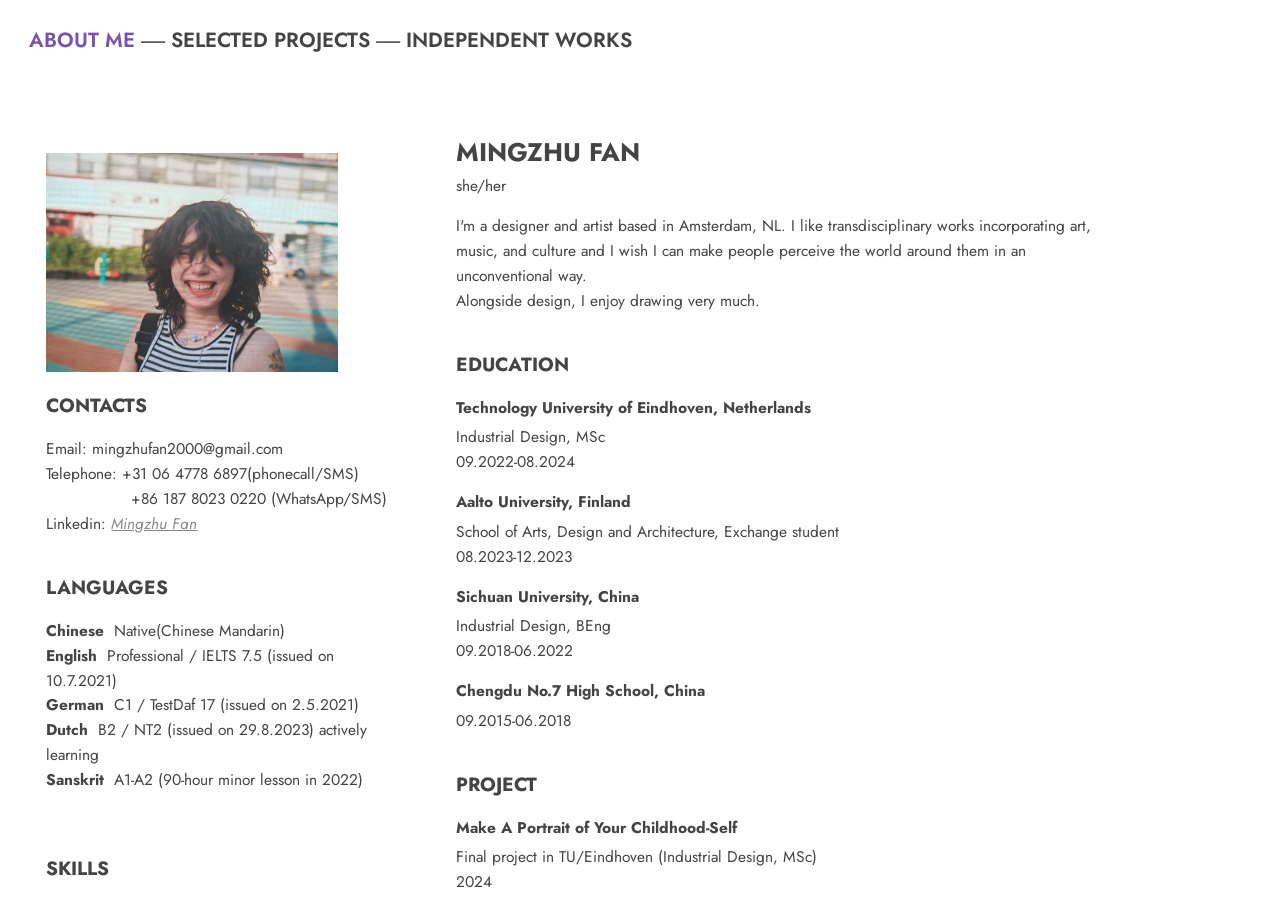
==== about me/index.html @ 269e7f19 "first commit" ====
<!DOCTYPE html>
<html lang="en">

<head>
  <meta charset="utf-8">
  <meta content="width=device-width, initial-scale=1.0" name="viewport">
  <title>About Me — Mingzhu Fan</title>

  <link href="https://fonts.googleapis.com/css?family=Poppins:300,300i,400,400i,500,500i,600,600i,700,700i|Playfair+Display:400,400i,700,700i,900,900i" rel="stylesheet">
  <link href="https://fonts.googleapis.com/css2?family=Jost:wght@400;500;700&display=swap" rel="stylesheet">

  <!-- 因为文件在子文件夹里，路径都要多写一层 ../ -->
  <link href="../css/realdealstyl.css" rel="stylesheet">
  <link href="../css/2-1.css" rel="stylesheet">
</head>

<body>

  <div class="category0">
    <div class="category1">
      <a href="./" class="link selected"
        style="font-style: normal; color: #7953B3; text-decoration: none;">ABOUT ME</a>
      <p class="separator"> ------ </p>
      <a href="../" class="linkback"
        style="font-style: normal; color: #444444; text-decoration: none;">SELECTED PROJECTS</a>
      <p class="separator"> ------ </p>
      <a href="../independent works/" class="linkback"
        style="font-style: normal; color: #444444; text-decoration: none;">INDEPENDENT WORKS</a>
    </div>
  </div>

  <div class="contentsec">
    <div class="category3" style="margin-left: 0rem">

      <div class="profilecol">
        <img src="../images/profile.jpg" alt="picture of the author" class="profile">

        <div class="category4">
          <p class="large2"><b>CONTACTS</b></p>
          <p>
            Email: mingzhufan2000@gmail.com</br>
            Telephone: +31 06 4778 6897(phonecall/SMS)</br>
            &nbsp;&nbsp;&nbsp;&nbsp;&nbsp;&nbsp;&nbsp;&nbsp;&nbsp;&nbsp;&nbsp;&nbsp;&nbsp;&nbsp;&nbsp;&nbsp;
            +86 187 8023 0220 (WhatsApp/SMS)</br>
            Linkedin: <a href="https://www.linkedin.com/in/mingzhu-fan-0a040a295/">Mingzhu Fan</a></br>
          </p>
        </div>

        <div class="category4">
          <p class="large2"><b>LANGUAGES</b></p>
          <p>
            <b>Chinese</b> &nbsp;Native(Chinese Mandarin)</br>
            <b>English</b> &nbsp;Professional / IELTS 7.5 (issued on 10.7.2021)</br>
            <b>German</b> &nbsp;C1 / TestDaf 17 (issued on 2.5.2021)</br>
            <b>Dutch</b> &nbsp;B2 / NT2 (issued on 29.8.2023) actively learning </br>
            <b>Sanskrit</b> &nbsp;A1-A2 (90-hour minor lesson in 2022)</br></br>
          </p>
        </div>

        <div class="category4">
          <p class="large2"><b>SKILLS</b></p>
          <p>
            <b>Physical Computing</b></br>
            sensors, Arduino;</br>
            <b>Programming Environments</b></br>
            Processing</br>
            <b>Computing Languages</b> </br>
            JavaScript, Python</br>
            <b>Web things</b> </br>
            node, APIs, html5, css</br>
            <b>3D Modeling, Rendering, 2D/3D Animation</b></br>
            Blender, Rhino, Keyshot, Eevee, Procreate</br>
            <b>Image and Video Editing</b></br>
            Adobe Photoshop, AfterEffects</br></br>
          </p>
        </div>
      </div>

      <div class="intro">
        <div class="category4">
          <p class="large1" style="padding-bottom: 0; margin-bottom: 0;"><b>MINGZHU FAN</b></p>
          <p style="padding-top: 0; margin-top: 0;">she/her</p>
          I'm a designer and artist based in Amsterdam, NL. I like transdisciplinary works
          incorporating art, music, and culture and I wish I can make people perceive the world around them
          in an unconventional way. </br>
          Alongside design, I enjoy drawing very much.
        </div>

        <div class="category4">
          <p class="large2"><b>EDUCATION</b></p>

          <div class="resume-entry"  style="margin-bottom: 0; padding-bottom: 0;">
            <p style="margin-bottom: 0.25rem;"><b>Technology University of Eindhoven, Netherlands</b></p>
            <p style="margin: 0;">Industrial Design, MSc<br>09.2022-08.2024</p>
          </div>

          <div class="resume-entry"  style="margin-bottom: 0; padding-bottom: 0;">
            <p style="margin-bottom: 0.25rem;"><b>Aalto University, Finland</b></p>
            <p style="margin: 0;">School of Arts, Design and Architecture, Exchange student<br>08.2023-12.2023</p>
          </div>

          <div class="resume-entry"  style="margin-bottom: 0; padding-bottom: 0;">
            <p style="margin-bottom: 0.25rem;"><b>Sichuan University, China</b></p>
            <p style="margin: 0;">Industrial Design, BEng<br>09.2018-06.2022</p>
          </div>

          <div class="resume-entry">
            <p style="margin-bottom: 0.25rem;"><b>Chengdu No.7 High School, China</b></p>
            <p style="margin: 0;">09.2015-06.2018</p>
          </div>
        </div>

        <div class="category4">
          <p class="large2"><b>PROJECT</b></p>

          <div class="resume-entry"  style="margin-bottom: 0; padding-bottom: 0;">
            <p style="margin-bottom: 0.25rem;"><b>Make A Portrait of Your Childhood-Self</b></p>
            <p style="margin: 0;">Final project in TU/Eindhoven (Industrial Design, MSc)<br>2024</p>
          </div>

          <div class="resume-entry"  style="margin-bottom: 0; padding-bottom: 0;">
            <p style="margin-bottom: 0.25rem;"><b>The Bedroom</b></p>
            <p style="margin: 0;">Exhibited in UROBOROS Festival, Prague<br>2023</p>
          </div>

          <div class="resume-entry">
            <p style="margin-bottom: 0.25rem;"><b>QUETTA</b></p>
            <p style="margin: 0;">Exhibited in Green Office, TU/Eindhoven<br>2022</p>
          </div>
        </div>

        <div class="category4">
          <p class="large2"><b>WORKING EXPERIENCE</b></p>

          <div class="resume-entry"  style="margin-bottom: 0; padding-bottom: 0;">
            <p style="margin-bottom: 0.25rem;"><b>Content Designer</b></p>
            <p style="margin: 0;">Resn·Internship<br>
              Creating contents for social media platforms, campaigns, award submissions and internal documantation; content planning<br>
              04.2025- <br>On-site</p>
          </div>

          <div class="resume-entry"  style="margin-bottom: 0; padding-bottom: 0;">
            <p style="margin-bottom: 0.25rem;"><b>Tutor</b></p>
            <p style="margin: 0;">ROSSO FASHION & ART EDUCATION · Freelance<br>
              Tutoring high school/ bachelor design students through their deign process<br>
              08.2024- <br>Online</p>
          </div>

          <div class="resume-entry"  style="margin-bottom: 0; padding-bottom: 0;">
            <p style="margin-bottom: 0.25rem;"><b>Website developer</b></p>
            <p style="margin: 0;">Chengdu Chouwey Technology Co., Ltd · Full time<br>
              Develop the E-commerce website for a food export service company<br>
              07.2024-09.2024 full time, 09.2024-10.2024 part time<br>Chengdu, China</p>
          </div>

          <div class="resume-entry"  style="margin-bottom: 0; padding-bottom: 0;">
            <p style="margin-bottom: 0.25rem;"><b>Restaurant Crew Member</b></p>
            <p style="margin: 0;">Hawaiian Poké Bowl (Eindhoven) · Part time<br>
              Kitchen, Bowl making, Counter, and provided excellent customer service in a fast-paced environment<br>
              12.2024-02.2025 <br>Eindhoven, Netherlands</p>
          </div>

          <div class="resume-entry" style="margin-bottom: 0; padding-bottom: 0;">
            <p style="margin-bottom: 0.25rem;"><b>Waitress</b></p>
            <p style="margin: 0;">Hot&Hot (Eindhoven) · Part time<br>
              Working language: Dutch; Provided excellent customer service in a fast-paced environment<br>
              02.2024-08.2024 <br>Eindhoven, Netherlands</p>
          </div>

          <div class="resume-entry"  style="margin-bottom: 0; padding-bottom: 0;">
            <p style="margin-bottom: 0.25rem;"><b>German teacher assistant & IELTS teacher</b></p>
            <p style="margin: 0;">Freelance<br>
              Teaching A1-B1 level German to those with a need for German knowledge or enthusiasts. Providing exam preparation guidance for IELTS learners.<br>
              03.2023- <br>Online</p>
          </div>

          <div class="resume-entry">
            <p style="margin-bottom: 0.25rem;"><b>Live Music Bassist</b></p>
            <p style="margin: 0;">ErMa Bar (Greenland 468) · Part time<br>
              Performed live music for customers, collaborating with other musicians and enhancing the atmosphere of the venue.<br>
              10.2021-05.2022 <br>Chengdu, China</p>
          </div>
        </div>
      </div>

    </div>
  </div>

  <script src="../js/realdeal.js"></script>
</body>

</html>
---- css/realdealstyl.css ----
html {
  /* font-family: 'Segoe UI', Tahoma, Geneva, Verdana, sans-serif; */
  font-size: clamp(14px, 0.8vw + 8px, 19px);
  font-family: 'Jost', sans-serif;
  /* font-weight: 200; */
}

html, body {
  height: 100%;
  margin: 0;
}

body {
  display: flex;
  flex-direction: column;
}

/* Ã©Â¡Â¶Ã©Æ’Â¨Ã¥Â¯Â¼Ã¨Ë†Âª + hover Ã¨Â¯Â´Ã¦ËœÅ½Ã¦â€“â€¡Ã¥Â­â€”Ã¯Â¼Å¡Ã¥Â¸Â¸Ã©Â©Â»Ã¤Â¸ÂÃ¦Â»Å¡Ã¥Å Â¨ */
.site-header {
  position: relative;
  flex-shrink: 0;
  background-color: #fff;
  z-index: 10;
}

/* Ã¥ÂÂªÃ¦Å“â€°Ã¨Â¿â„¢Ã¤Â¸ÂªÃ¥Å’ÂºÃ¥Å¸Å¸Ã¯Â¼Ë†Ã§Â¼Â©Ã§â€¢Â¥Ã¥â€ºÂ¾Ã¥Â¢â„¢Ã¯Â¼â€°Ã¨â€¡ÂªÃ¥Â·Â±Ã¦Â»Å¡Ã¥Å Â¨ */
.contentsec-scroll {
  flex: 1 1 auto;
  overflow-y: auto;
}

p{
  color: #444444;
}

.large1{
  font-size: 1.75rem;
  color: #444444;
}

.large2{
  font-size: 1.25rem;
  margin-bottom: 0.25rem;
  color: #444444;
}

/* About Me é¡µé¢ä¸“ç”¨çš„å­—å·ç¼©å°ï¼ˆ.large1/.large2 åˆ«çš„é¡µé¢ä¹Ÿåœ¨ç”¨ï¼Œä¸èƒ½ç›´æŽ¥æ”¹ï¼‰ */
.category3 .large1{
  font-size: 1.4rem;
}

.category3 .large2{
  font-size: 1.05rem;
}

.category0{
  display: flex;
  flex-direction: column;
  color: #444444;
  /* width: 25%; */
  padding: 0.4rem;
  margin-left: 0.3rem; /* + è‡ªèº«padding(0.4) + category1 padding-left(0.9) = 1.6remï¼Œå¯¹é½ç¼©ç•¥å›¾/hoveræ–‡å­— */
  margin-bottom: 0.25rem;
  text-align: left;
  /* display: flex; */
}

.category1{
  padding-left: 0.9rem;
  /* width: 25%; */
  color: #444444;
  /* margin-bottom: 5px; */
  line-height: 1.2;
  text-align: left;
  font-size: 1.125rem;
  font-weight: 600;
}

.category4{
  margin-bottom: 2rem;
}

.resume-entry {
  margin-bottom: 1.25rem;
}

.resume-entry:last-child {
  margin-bottom: 0;
}

 .separator {
  display: inline-block;
  padding:0%;
  user-select: none;
  cursor: default ; 
  color: inherit; 
  text-decoration: none; 
  font-weight: 400;
  background-clip: padding-box;
}

.link {
  display: inline-block;
  padding:0%;
  user-select: none;
  cursor: pointer ; 
  color: inherit; 
  text-decoration: none; 
  background-clip: padding-box;
}

 .link.selected {
  user-select: none;
  cursor: pointer ; 
  color: #7953B3; 
  text-decoration: none; 
  /* background-color: rgb(245, 241, 238); */
}

#nav-container {
  color: #444444;
}

.contentsec {
  color: #444444;
  padding-left: 0.9rem;
  padding-right: 0.9rem;
  padding-top: 0rem;
  margin-right: 0.7rem;
  margin-left: 0.4rem;
  margin-top: 0rem;
  flex-grow: 1;
  /* background-color:rgb(245, 241, 238); */
  overflow: auto;
  font-size: 1.125rem;
}

.category3 {
  display: flex;
  flex-direction: row;
  align-items: flex-start;
  gap: 3rem;
  color: #444444;
  padding: 1.25rem;
  margin-left: 1.25rem;
  margin-bottom: 0.25rem;
  text-align: left;
  height: auto;
}

.p1image{
  display: flex;
  flex-wrap: wrap;
  align-items: flex-start;
  padding-left: 0px;
  padding-top: 0px;
  margin-top: 0px;
  width:28%;
  height: auto;
  font-size: 1.125rem;
  gap: 1.25rem;
}

img.quetta1{
  width: 46%;
  height: auto;
}

img.quetta2{
  width: 95%;
  height: auto; 
  object-fit: contain;
}

img.quetta3{
  width: 29.7%;
  height: auto; 
  object-fit: contain;
}

.note{
  font-size: 0.875rem;
}

.intro{
  padding-left: 0px;
  padding-right: 40px;
  margin-top: 0px;
  margin-left: 0;
  width:55%;
  overflow: auto;
  font-size: 0.85rem;
  line-height: 1.6;

}

.profilecol{
  margin-top: 2.5rem;
  color: #444444;
  width: 30%;
  padding-left: 0rem;
  text-align: left;
  font-size: 0.85rem;
  line-height: 1.6;
  /* overflow: hidden; */
}

.sidenote{
  margin-top: 2.5rem;
  color: #444444;
  width: 18%;
  padding-left: 0rem;
  text-align: left;
  font-size: 1rem;
  /* overflow: hidden; */
}

img.profile{
  width: 16rem;
  height: 12rem;
  object-fit: cover;
  background-color: #eee;
  display: block;
}

img.present1{
  height: auto;
  width: 100%;
  margin-bottom: 0.625rem;
}

.presenttext{
  margin-top: 0px;
  color: #444444;
  width: 45%;
  padding-left: 1.25rem;
  text-align: left;
  font-size: 1.125rem;
  /* overflow: hidden; */
}

.piv {
  width: 45%;
}

#piv {
  width: 45%;
}

.future {
  width: 45%;
}

.row {
  display: flex;
  justify-content: flex-start;  
  align-items: flex-start;  
  flex-wrap: wrap;  
  column-gap: 1.5%; 
  row-gap: 1.5%; 
  margin-top: 0.25rem;
  margin-left: 0.3rem;
}

.box {
  flex: 1 1 auto; 
  /* width: auto;  
  height: auto;   */
  display: inline-block;
  margin-top: 0rem;
  justify-content: center;
  align-items: flex-start;
  overflow: hidden;  
  max-width: 31%;  
  max-height: 34rem; 
}

.box2 {
  flex: 1 1 auto; 
  /* width: auto;  
  height: auto;   */
  display: inline-block;
  margin-top: 0rem;
  justify-content: center;
  align-items: flex-start;
  overflow: hidden;  
  max-width: 22%;  
  max-height: 35rem; 
}

.hover-text-container {
  position: static;
  margin: 0;
  padding: 0.75rem 1rem 0rem 1.6rem; 
  font-weight: 600;
  color: #444444;
  background-color: #fff;
  min-height: 1.75rem; 
  visibility: hidden; /* Initially hidden */
  opacity: 0;
  transition: visibility 0s, opacity 0.3s ease-in-out; /* Smooth transition */
}

.hover-text-container.show {
  visibility: visible; /* Show on hover */
  opacity: 1;
}

/* img.cover {
  max-width: 97%;
  height: auto;
  transition: filter 0.2s ease;
} */

img.cover {
  max-width: 100%;  /* Ã¥Â®Â½Ã¥ÂºÂ¦Ã¦Å“â‚¬Ã¥Â¤Â§Ã¤Â¸ÂºÃ¥Â®Â¹Ã¥â„¢Â¨Ã¥Â®Â½Ã¥ÂºÂ¦ */
  max-height: 32rem;  /* Ã©â„¢ÂÃ¥Ë†Â¶Ã¥â€ºÂ¾Ã§â€°â€¡Ã§Å¡â€žÃ¦Å“â‚¬Ã¥Â¤Â§Ã©Â«ËœÃ¥ÂºÂ¦ */
  width: auto;  /* Ã¥Â®Â½Ã¥ÂºÂ¦Ã¨â€¡ÂªÃ©â‚¬â€šÃ¥Âºâ€Ã¯Â¼Å’Ã¤Â¿ÂÃ¦Å’ÂÃ¦Â¯â€Ã¤Â¾â€¹ */
  height: auto;  /* Ã©Â«ËœÃ¥ÂºÂ¦Ã¨â€¡ÂªÃ©â‚¬â€šÃ¥Âºâ€Ã¯Â¼Å’Ã¤Â¿ÂÃ¦Å’ÂÃ¦Â¯â€Ã¤Â¾â€¹ */
  object-fit: contain;  /* Ã§Â¡Â®Ã¤Â¿ÂÃ¥â€ºÂ¾Ã§â€°â€¡Ã¥Â®Å’Ã¦â€¢Â´Ã¥Â±â€¢Ã§Â¤ÂºÃ¯Â¼Å’Ã¤Â¸ÂÃ¨Â£ÂÃ¥â€°Âª */
  transition: filter 0.2s ease;
  cursor: pointer;
}

img.cover:hover {
  filter: brightness(50%);
}

.img-description {
  font-size: 1.125rem; 
  margin-top: 0.25px;
  max-width: 90%;
}

.hovertext {
  visibility: hidden;
  opacity: 0;
  color: #666666;
  font-size: 1.125rem;
  margin-top: 1.25rem;
  position: relative;
  z-index: 1;
  font-size: 1rem;
}

img.cover:hover .hovertext {
  display: block;
}

@media (max-width: 768px) {
  .box, .box2 {
      flex: 1 1 46%;
      max-width: 46%;
  }
  .image-description {
    font-size: 1rem; 
}
}

@media (max-width: 480px) {
  .box, .box2 {
      flex: 1 1 100%;
      max-width: 100%;
  }
  .image-description {
    font-size: 0.875rem; 
}

  /* æ‰‹æœºç«¯æ”¶ç´§å·¦å³ç•™ç™½ï¼Œè…¾å‡ºæ›´å¤šå¯ç”¨å®½åº¦ï¼›
     åŒæ—¶ä¿æŒ category0 / hover-text-container / row ä¸‰è€…å·¦è¾¹ç¼˜å¯¹é½ */
  .contentsec, .contentsec-scroll .contentsec {
    padding-left: 0.4rem;
    padding-right: 0.4rem;
    margin-left: 0;
    margin-right: 0;
  }
  .row {
    margin-left: 0.2rem;
  }
  .hover-text-container {
    padding-left: 0.6rem; /* = .contentsec padding-left(0.4) + .row margin-left(0.2) */
  }
  .category1 {
    padding-left: 0; /* æžçª„å±ä¸‹æŠŠåµŒå¥—å†…è¾¹è·æ¸…é›¶ï¼Œä¸ç„¶ä¼šæŠŠå¯ç”¨ç©ºé—´åƒå…‰ */
  }
  .category0 {
    margin-left: 0.2rem; /* + è‡ªèº«padding(0.4) = 0.6remï¼Œå¯¹é½ä¸Šé¢ä¸¤ä¸ª */
  }
}

a {
  font-style: italic; 
  color: #888888;
}

.box a,
.box2 a {
  display: block;
  text-decoration: none;
}

img.cover {
  border: none;
}

a:hover{
  font-style: italic; 
  color: #444444;
}

/* ===== Independent Worksï¼šä¸‰è¡Œåˆ†ç±»å±•ç¤º ===== */
.iw-row {
  margin-bottom: 3.5rem;
}

.iw-row-header {
  font-size: 1.25rem;
  margin-bottom: 1.25rem;
  line-height: 1.4;
}

.iw-label {
  font-weight: 700;
  font-style: normal;
  color: #444444;
  text-transform: uppercase;
  letter-spacing: 0.05em;
}

/* hover æ—¶é¡¹ç›®åç§°ï¼šåŒä¸€è¡Œã€å¸¸è§„å­—é‡ã€æ–œä½“ */
.iw-hover-name {
  font-weight: 400;
  font-style: italic;
  color: #666666;
  margin-left: 0.75rem;
}

.iw-thumbs {
  display: flex;
  flex-wrap: wrap;
  align-items: flex-start;
  gap: 1.5rem;
}

.iw-thumb {
  display: block;
  text-decoration: none;
}

.iw-thumb img {
  width: 12rem;
  height: auto;
  display: block;
  cursor: pointer;
  transition: filter 0.2s ease;
}

.iw-thumb:hover img {
  filter: brightness(0.85);
}

@media (max-width: 768px) {
  .iw-thumb img {
    width: 8.5rem;
  }
}

@media (max-width: 480px) {
  .iw-thumb img {
    width: 40%;
  }
}
---- css/2-1.css ----
/* ===== 单栏项目页排版（p2-1 及后续同类页面用） ===== */
.project-single {
    display: flex;
    flex-direction: column;
    width: 100%;
    color: #444444;
    text-align: left;
}

.project-image {
    width: 100%;
    height: auto;
    display: block;
    margin-bottom: 2.5rem;
}

.project-text {
    width: 100%;
    margin-bottom: 2.5rem;
}

.bigtitle{
    font-size: 3rem;
    font-family: 'Segoe UI', Tahoma, Geneva, Verdana, sans-serif;
    font-weight: 900;
    opacity: 0.25;
    z-index: 0;
    position: sticky;
}

.figure-caption {
    font-family: 'Segoe UI', Tahoma, Geneva, Verdana, sans-serif;
    font-weight: 500;
    position: sticky;
    opacity: 0.3;
    top: 0; 
    z-index: 0; 
}

.smallcaption{
    margin-top: 0rem;
    color: #999999;
    font-size: 1rem;
    font-family: 'Segoe UI', Tahoma, Geneva, Verdana, sans-serif;
    font-style: italic;
}

.titleover{
    background-color: #E2DFD8;
    width: 24%;
    padding: 2rem;
    margin-top: 14rem;
    margin-left: 4vw;
    position: absolute;
}

.pros {
    display: flex;
    flex-direction: row;
    flex-wrap: wrap; /* Allow items to wrap to the next line */
    color: #444444;
    padding: 1.25rem;
    margin-left: 1.25rem;
    margin-right: 1.25rem;
    margin-bottom: 0.25rem;
    text-align: left;
    height: auto;
    font-size: 1.25rem;
  }

.col0{
    display: flex;
    flex-direction: row;
    flex-wrap: wrap; 
    column-gap: 2%; 
    row-gap: 1rem;
    margin-top: 2.5rem;
    padding-right: 2vw;
    color: #444444;
    width: 68vw;
    text-align: left;
    margin-bottom: 2.5rem;
}

.col1{
    display: flex;
    flex-direction: row;
    flex-wrap: wrap; 
    margin-top: 2.5rem;
    color: #444444;
    width: 25vw;
    text-align: left;
    font-size: 1rem;
}

img.col1pic{ 
    width: 100%;
    height: auto;
}

.graphic1 {
  width: 20rem;       /* 固定宽度 */
  height: auto;       /* 高度自动，防止变形 */
  display: block;     /* 避免 inline 元素带来的对齐问题 */
  flex-shrink: 0;     /* 防止 Flexbox 缩小它 */
}

.col2{
    margin-left: 1vw;
    margin-top: 1rem;
    color: #444444;
    width: 35vw;
    padding-left: 0rem;
    text-align: left;
}

.col3{
    margin-top: 2rem;
    color: #444444;
    width: 15vw;
    padding-left: 1vw;
    text-align: left;
    margin-right: 0;
}

.col4{
    margin-top: 2.5rem;
    color: #444444;
    width: 30vw;
    padding-left: 1vw;
    text-align: left;
    margin-right: 0;
}

.col5{
    margin-left: 1vw;
    margin-top: 1rem;
    border-top: 3px solid #F17136;
    color: #444444;
    width: 15vw;
    padding-left: 0rem;
    text-align: left;
}

.col6{
    margin-left: 1vw;
    margin-top: 1rem;
    color: #444444;
    width: 15vw;
    padding-left: 0rem;
    text-align: left;
}

.col7{
    margin-top: 1rem;
    color: #444444;
    width: 20vw;
    padding-left: 0rem;
    text-align: left;
}

.col8{
    margin-left: 3vw;
    margin-top: 1rem;
    color: #444444;
    width: 40vw;
    padding-left: 0rem;
    text-align: left;
}

.col8-1{
    margin-top: 2rem;
    color: #444444;
    width: 60vw;
    padding-left: 1vw;
    text-align: left;
    margin-right: 0;
}

.col8-2 {
    margin-top: 2rem;
    color: #444444;
    width: 22vw;
    padding-left: 1vw;
    text-align: left;
    margin-left: auto; /* Pushes the column to the right */
    margin-right: 0; /* Ensures no space on the right */
    border-top: 1px solid #444444;
}

img.smallpic{
    width: 16vw;
    height: auto;
}

.largequote{
    font-size: 2rem;
    font-family: 'Courier New', Courier, monospace;
    font-weight: 400;
}

#scrollable-column {
    width: 100%; 
    overflow: hidden;
    background-color: #e9eff2;
    white-space: nowrap; 
    cursor: grab;
    overflow-x: scroll;
}

#scrollable-column.active {
    cursor: grabbing;
}

.scrollcontent {
    display: flex;
    width: 2800px; 
}

.block {
    display: flex;
    flex-direction: column;
    height: 50rem;
    border-left: 1px solid #999999;
    text-align: left;
    width: fit-content;
}

.blocktop1 {
    display: inline-block;
    height: 25rem;
    padding-right: 2rem;
    border-bottom: 3px solid #7176D2;
}

.blocktop2 {
    display: inline-block;
    height: 25rem;
    padding-right: 1rem;
    border-bottom: 3px solid #FFC108;
    font-size: 2rem;
    font-weight: 600;
    color: #FFC108;
}

.blocklow {
    display: inline-block;
    height: 25rem;
    /* border-top: 3px solid #7176D2; */
    overflow-y: scroll;
    width: 100%;
    font-size: 1rem;
    padding-top: 4px;
}

img.gallery {
    height: 18rem;
    width: auto;
    margin-right: 1rem;
    margin-top: 7rem;
}

img.zoomsize1{
    height: 25vh;
    width: auto;
    transition: transform 0.3s ease, cursor 0.3s ease;
    cursor: url('magnifier-icon.png'), auto; /* magnifier icon when hovering */
}

img.zoomsize2{
    height: 32vh;
    width: auto;
    margin-top: 1rem;
    transition: transform 0.3s ease, cursor 0.3s ease;
    cursor: url('magnifier-icon.png'), auto; 
}
  
.zoomed {
    position: fixed;
    top: 50%;
    left: 50%;
    transform: translate(-50%, -50%) scale(2); 
    z-index: 1000;
    cursor: url('magnifier-out-icon.png'), auto; 
}

.accordion{
    width: 70vw;
}

.accordion-header {
    font-weight: bold;
    display: flex;
    align-items: center; 
    justify-content: flex-start; 
    cursor: pointer;
}

.accordion-header:hover {
    color: #7176D2;
}
  
.accordion-content {
    max-height: 0;
    overflow: hidden;
    transition: max-height 0.3s ease, padding 0.3s ease;
}

.accordion-item {
    margin: 0.5vh 0;
}  

.accordion-title{
    font-style: italic;
    font-size: 1.15rem;
    margin-top: 0;
    margin-bottom: 0;
    color: #666666;
}
  
.icon-arrow {
    font-size: 1.15rem;
    user-select: none;
    color: #666666;
    margin-left: 0.5vw;
}

.icon-arrow:hover {
    color: #b8bae0;
}
  
.accordion-item.open .accordion-content {
    max-height: 100px; 
}
  
.accordion-item.open .icon-arrow {
    content: "▲";
}
img.nuuk {
    width: 21vw;
    height: 28vw;
    margin-right: 1vw;
}

img.cards{
    width: 17vw;
    height: auto;
}

/* ===== 响应式断点：窄屏下把并排多栏改成上下堆叠 =====
   适用于老的多栏项目详情页系统（.col0 ~ .col8-2）。
   新建的项目页如果用 .project-single（单栏模板）本身已经是 100% 宽，不受影响。 */
@media (max-width: 768px) {
  .col0, .col1, .col2, .col3, .col4, .col5, .col6, .col7,
  .col8, .col8-1, .col8-2,
  .profilecol, .sidenote, .intro, .presenttext,
  .piv, .future, .accordion, .p1image {
    width: 100% !important;
    margin-left: 0 !important;
    padding-left: 1rem !important;
    box-sizing: border-box;
  }

  img.col1pic, img.smallpic, img.nuuk, img.cards,
  .graphic1 {
    width: 100% !important;
    height: auto !important;
  }
}

/* ===== 横向拖拽滑动画廊（比如 social post 合集、motion 素材）=====
   桌面上一次露出约 2-3 个卡片，其余靠拖动/滑动查看。
   用法：外层 .h-scroll-wrap > .h-scroll，里面放若干 .h-scroll-card */
.h-scroll-wrap {
  width: 100%;
  overflow: hidden;
}

.h-scroll {
  display: flex;
  gap: 1.5rem;
  overflow-x: auto;
  scroll-snap-type: x proximity;
  cursor: grab;
  padding-bottom: 2.5rem; /* 给滚动条留点空间，不贴着卡片 */
  -webkit-overflow-scrolling: touch;
}

.h-scroll.active {
  cursor: grabbing;
}

.h-scroll-card {
  flex: 0 0 auto; /* 宽度不再写死百分比，由横竖版规则决定 */
  scroll-snap-align: start;
}

.h-scroll-card video,
.h-scroll-card img {
  display: block;
  border-radius: 4px;
  background-color: #eee;
  object-fit: contain;
  height: 19rem; /* 默认值：JS 判断出方向之前的占位，避免加载时页面跳动 */
  width: auto;
}

/* 宽大于高：固定高度，宽度跟着视频原比例自动算 */
.h-scroll-card.landscape video,
.h-scroll-card.landscape img {
  height: 19rem;
  width: auto;
  max-width: 90vw; /* 只是极端保险，正常情况下不会触发，避免出现比例被压扁露灰边 */
}

/* 高大于宽：固定宽度，高度跟着视频原比例自动算 */
.h-scroll-card.portrait video,
.h-scroll-card.portrait img {
  width: 16rem;
  height: auto;
  max-height: 32rem; /* 同上，放宽保险线，避免比例被压扁露灰边 */
}

.h-scroll-caption {
  margin-top: 0.5rem;
  font-size: 0.9rem;
  color: #666666;
}

@media (max-width: 768px) {
  .h-scroll-card.landscape video,
  .h-scroll-card.landscape img {
    height: 13rem;
    max-width: 90vw;
  }
  .h-scroll-card.portrait video,
  .h-scroll-card.portrait img {
    width: 11rem;
    max-height: 22rem;
  }
}

@media (max-width: 480px) {
  .h-scroll-card.landscape video,
  .h-scroll-card.landscape img {
    height: 9.5rem;
    max-width: 90vw;
  }
  .h-scroll-card.portrait video,
  .h-scroll-card.portrait img {
    width: 9rem;
    max-height: 18rem;
  }
}
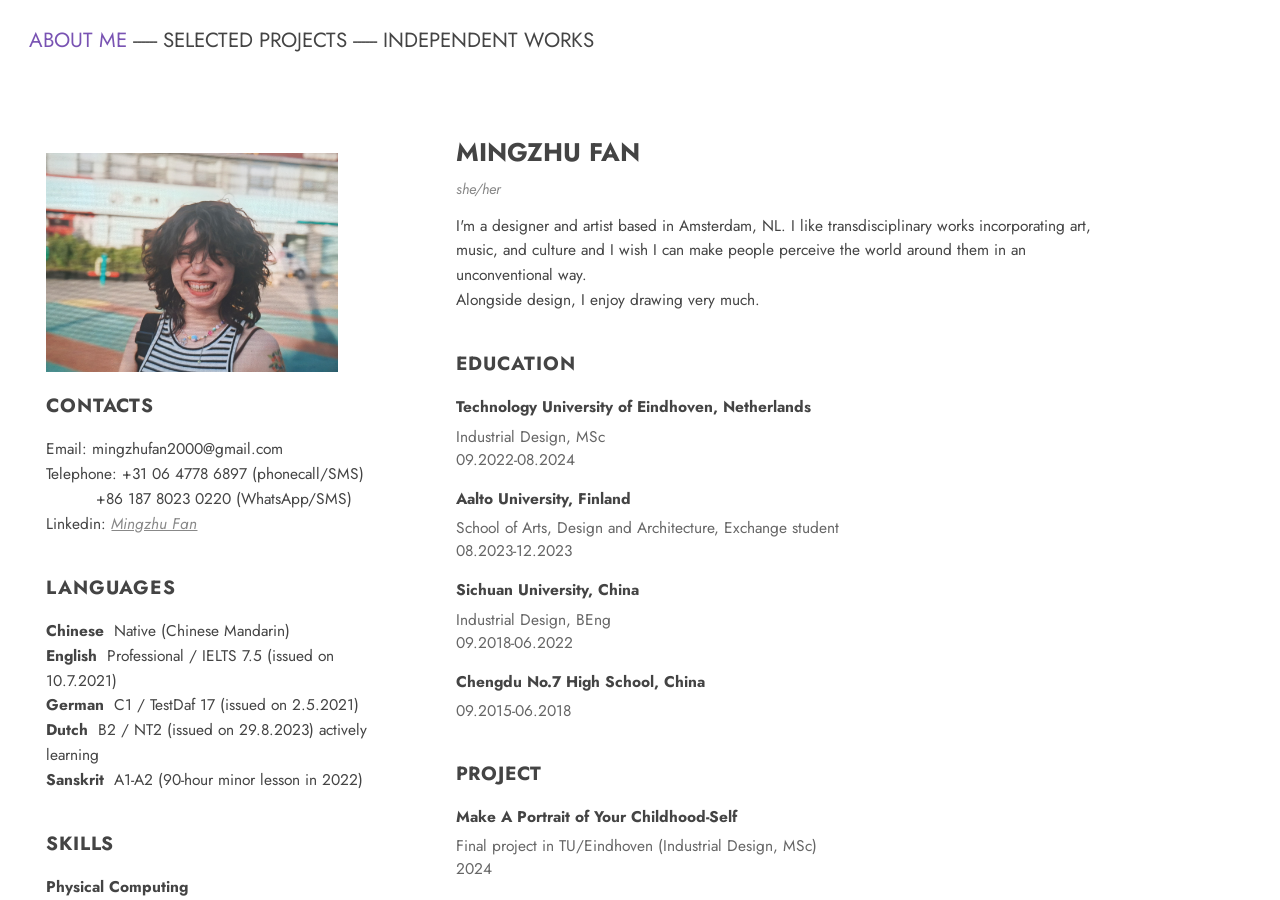
==== commit 5a1394e1: "update" ====
--- a/about me/index.html
+++ b/about me/index.html
@@ -9,7 +9,6 @@
   <link href="https://fonts.googleapis.com/css?family=Poppins:300,300i,400,400i,500,500i,600,600i,700,700i|Playfair+Display:400,400i,700,700i,900,900i" rel="stylesheet">
   <link href="https://fonts.googleapis.com/css2?family=Jost:wght@400;500;700&display=swap" rel="stylesheet">
 
-  <!-- 因为文件在子文件夹里，路径都要多写一层 ../ -->
   <link href="../css/realdealstyl.css" rel="stylesheet">
   <link href="../css/2-1.css" rel="stylesheet">
 </head>
@@ -36,42 +35,41 @@
         <img src="../images/profile.jpg" alt="picture of the author" class="profile">
 
         <div class="category4">
-          <p class="large2"><b>CONTACTS</b></p>
+          <p class="large2 section-label">CONTACTS</p>
           <p>
-            Email: mingzhufan2000@gmail.com</br>
-            Telephone: +31 06 4778 6897(phonecall/SMS)</br>
-            &nbsp;&nbsp;&nbsp;&nbsp;&nbsp;&nbsp;&nbsp;&nbsp;&nbsp;&nbsp;&nbsp;&nbsp;&nbsp;&nbsp;&nbsp;&nbsp;
-            +86 187 8023 0220 (WhatsApp/SMS)</br>
-            Linkedin: <a href="https://www.linkedin.com/in/mingzhu-fan-0a040a295/">Mingzhu Fan</a></br>
+            Email: mingzhufan2000@gmail.com<br>
+            Telephone: +31 06 4778 6897 (phonecall/SMS)<br>
+            <span style="padding-left: 3.2em; display: inline-block;">+86 187 8023 0220 (WhatsApp/SMS)</span><br>
+            Linkedin: <a href="https://www.linkedin.com/in/mingzhu-fan-0a040a295/">Mingzhu Fan</a>
           </p>
         </div>
 
         <div class="category4">
-          <p class="large2"><b>LANGUAGES</b></p>
+          <p class="large2 section-label">LANGUAGES</p>
           <p>
-            <b>Chinese</b> &nbsp;Native(Chinese Mandarin)</br>
-            <b>English</b> &nbsp;Professional / IELTS 7.5 (issued on 10.7.2021)</br>
-            <b>German</b> &nbsp;C1 / TestDaf 17 (issued on 2.5.2021)</br>
-            <b>Dutch</b> &nbsp;B2 / NT2 (issued on 29.8.2023) actively learning </br>
-            <b>Sanskrit</b> &nbsp;A1-A2 (90-hour minor lesson in 2022)</br></br>
+            <b>Chinese</b> &nbsp;Native (Chinese Mandarin)<br>
+            <b>English</b> &nbsp;Professional / IELTS 7.5 (issued on 10.7.2021)<br>
+            <b>German</b> &nbsp;C1 / TestDaf 17 (issued on 2.5.2021)<br>
+            <b>Dutch</b> &nbsp;B2 / NT2 (issued on 29.8.2023) actively learning<br>
+            <b>Sanskrit</b> &nbsp;A1-A2 (90-hour minor lesson in 2022)
           </p>
         </div>
 
         <div class="category4">
-          <p class="large2"><b>SKILLS</b></p>
+          <p class="large2 section-label">SKILLS</p>
           <p>
-            <b>Physical Computing</b></br>
-            sensors, Arduino;</br>
-            <b>Programming Environments</b></br>
-            Processing</br>
-            <b>Computing Languages</b> </br>
-            JavaScript, Python</br>
-            <b>Web things</b> </br>
-            node, APIs, html5, css</br>
-            <b>3D Modeling, Rendering, 2D/3D Animation</b></br>
-            Blender, Rhino, Keyshot, Eevee, Procreate</br>
-            <b>Image and Video Editing</b></br>
-            Adobe Photoshop, AfterEffects</br></br>
+            <b>Physical Computing</b><br>
+            sensors, Arduino<br>
+            <b>Programming Environments</b><br>
+            Processing<br>
+            <b>Computing Languages</b><br>
+            JavaScript, Python<br>
+            <b>Web things</b><br>
+            node, APIs, html5, css<br>
+            <b>3D Modeling, Rendering, 2D/3D Animation</b><br>
+            Blender, Rhino, Keyshot, Eevee, Procreate<br>
+            <b>Image and Video Editing</b><br>
+            Adobe Photoshop, AfterEffects
           </p>
         </div>
       </div>
@@ -79,114 +77,109 @@
       <div class="intro">
         <div class="category4">
           <p class="large1" style="padding-bottom: 0; margin-bottom: 0;"><b>MINGZHU FAN</b></p>
-          <p style="padding-top: 0; margin-top: 0;">she/her</p>
+          <p class="pronoun" style="padding-top: 0; margin-top: 0.15rem; margin-bottom: 0.75rem;">she/her</p>
           I'm a designer and artist based in Amsterdam, NL. I like transdisciplinary works
           incorporating art, music, and culture and I wish I can make people perceive the world around them
-          in an unconventional way. </br>
+          in an unconventional way.<br>
           Alongside design, I enjoy drawing very much.
         </div>
 
         <div class="category4">
-          <p class="large2"><b>EDUCATION</b></p>
+          <p class="large2 section-label">EDUCATION</p>
 
-          <div class="resume-entry"  style="margin-bottom: 0; padding-bottom: 0;">
+          <div class="resume-entry" style="margin-bottom: 0; padding-bottom: 0;">
             <p style="margin-bottom: 0.25rem;"><b>Technology University of Eindhoven, Netherlands</b></p>
-            <p style="margin: 0;">Industrial Design, MSc<br>09.2022-08.2024</p>
+            <p class="resume-meta" style="margin: 0;">Industrial Design, MSc<br>09.2022-08.2024</p>
           </div>
 
-          <div class="resume-entry"  style="margin-bottom: 0; padding-bottom: 0;">
+          <div class="resume-entry" style="margin-bottom: 0; padding-bottom: 0;">
             <p style="margin-bottom: 0.25rem;"><b>Aalto University, Finland</b></p>
-            <p style="margin: 0;">School of Arts, Design and Architecture, Exchange student<br>08.2023-12.2023</p>
+            <p class="resume-meta" style="margin: 0;">School of Arts, Design and Architecture, Exchange student<br>08.2023-12.2023</p>
           </div>
 
-          <div class="resume-entry"  style="margin-bottom: 0; padding-bottom: 0;">
+          <div class="resume-entry" style="margin-bottom: 0; padding-bottom: 0;">
             <p style="margin-bottom: 0.25rem;"><b>Sichuan University, China</b></p>
-            <p style="margin: 0;">Industrial Design, BEng<br>09.2018-06.2022</p>
+            <p class="resume-meta" style="margin: 0;">Industrial Design, BEng<br>09.2018-06.2022</p>
           </div>
 
           <div class="resume-entry">
             <p style="margin-bottom: 0.25rem;"><b>Chengdu No.7 High School, China</b></p>
-            <p style="margin: 0;">09.2015-06.2018</p>
+            <p class="resume-meta" style="margin: 0;">09.2015-06.2018</p>
           </div>
         </div>
 
         <div class="category4">
-          <p class="large2"><b>PROJECT</b></p>
+          <p class="large2 section-label">PROJECT</p>
 
-          <div class="resume-entry"  style="margin-bottom: 0; padding-bottom: 0;">
+          <div class="resume-entry" style="margin-bottom: 0; padding-bottom: 0;">
             <p style="margin-bottom: 0.25rem;"><b>Make A Portrait of Your Childhood-Self</b></p>
-            <p style="margin: 0;">Final project in TU/Eindhoven (Industrial Design, MSc)<br>2024</p>
+            <p class="resume-meta" style="margin: 0;">Final project in TU/Eindhoven (Industrial Design, MSc)<br>2024</p>
           </div>
 
-          <div class="resume-entry"  style="margin-bottom: 0; padding-bottom: 0;">
+          <div class="resume-entry" style="margin-bottom: 0; padding-bottom: 0;">
             <p style="margin-bottom: 0.25rem;"><b>The Bedroom</b></p>
-            <p style="margin: 0;">Exhibited in UROBOROS Festival, Prague<br>2023</p>
+            <p class="resume-meta" style="margin: 0;">Exhibited in UROBOROS Festival, Prague<br>2023</p>
           </div>
 
           <div class="resume-entry">
             <p style="margin-bottom: 0.25rem;"><b>QUETTA</b></p>
-            <p style="margin: 0;">Exhibited in Green Office, TU/Eindhoven<br>2022</p>
+            <p class="resume-meta" style="margin: 0;">Exhibited in Green Office, TU/Eindhoven<br>2022</p>
           </div>
         </div>
 
         <div class="category4">
-          <p class="large2"><b>WORKING EXPERIENCE</b></p>
+          <p class="large2 section-label">WORKING EXPERIENCE</p>
 
-          <div class="resume-entry"  style="margin-bottom: 0; padding-bottom: 0;">
-            <p style="margin-bottom: 0.25rem;"><b>Content Designer</b></p>
-            <p style="margin: 0;">Resn·Internship<br>
-              Creating contents for social media platforms, campaigns, award submissions and internal documantation; content planning<br>
+          <div class="resume-entry" style="margin-bottom: 0; padding-bottom: 0;">
+            <p style="margin-bottom: 0.25rem;"><b>Digital Designer</b></p>
+            <p class="resume-meta" style="margin: 0;">VanDijck E-Mobility<br>
+              Creating contents for marketing purpose and campaigns, UI/UX design of the e-commerce platform, art direction<br>
               04.2025- <br>On-site</p>
           </div>
 
-          <div class="resume-entry"  style="margin-bottom: 0; padding-bottom: 0;">
-            <p style="margin-bottom: 0.25rem;"><b>Tutor</b></p>
-            <p style="margin: 0;">ROSSO FASHION & ART EDUCATION · Freelance<br>
-              Tutoring high school/ bachelor design students through their deign process<br>
-              08.2024- <br>Online</p>
+          <div class="resume-entry" style="margin-bottom: 0; padding-bottom: 0;">
+            <p style="margin-bottom: 0.25rem;"><b>Content Designer</b></p>
+            <p class="resume-meta" style="margin: 0;">Resn·Internship<br>
+              Creating contents for social media platforms, campaigns, award submissions and internal documantation; content planning<br>
+              04.2025-10.2025<br>On-site</p>
           </div>
 
-          <div class="resume-entry"  style="margin-bottom: 0; padding-bottom: 0;">
+          <div class="resume-entry" style="margin-bottom: 0; padding-bottom: 0;">
+            <p style="margin-bottom: 0.25rem;"><b>Tutor</b></p>
+            <p class="resume-meta" style="margin: 0;">ROSSO FASHION & ART EDUCATION · Freelance<br>
+              Tutoring high school/ bachelor design students through their design process<br>
+              08.2024-07.2025<br>Online</p>
+          </div>
+
+          <div class="resume-entry" style="margin-bottom: 0; padding-bottom: 0;">
             <p style="margin-bottom: 0.25rem;"><b>Website developer</b></p>
-            <p style="margin: 0;">Chengdu Chouwey Technology Co., Ltd · Full time<br>
+            <p class="resume-meta" style="margin: 0;">Chengdu Chouwey Technology Co., Ltd · Full time<br>
               Develop the E-commerce website for a food export service company<br>
               07.2024-09.2024 full time, 09.2024-10.2024 part time<br>Chengdu, China</p>
           </div>
 
-          <div class="resume-entry"  style="margin-bottom: 0; padding-bottom: 0;">
+          <div class="resume-entry" style="margin-bottom: 0; padding-bottom: 0;">
             <p style="margin-bottom: 0.25rem;"><b>Restaurant Crew Member</b></p>
-            <p style="margin: 0;">Hawaiian Poké Bowl (Eindhoven) · Part time<br>
+            <p class="resume-meta" style="margin: 0;">Hawaiian Poké Bowl (Eindhoven) · Part time<br>
               Kitchen, Bowl making, Counter, and provided excellent customer service in a fast-paced environment<br>
-              12.2024-02.2025 <br>Eindhoven, Netherlands</p>
+              12.2024-02.2025<br>Eindhoven, Netherlands</p>
           </div>
 
           <div class="resume-entry" style="margin-bottom: 0; padding-bottom: 0;">
             <p style="margin-bottom: 0.25rem;"><b>Waitress</b></p>
-            <p style="margin: 0;">Hot&Hot (Eindhoven) · Part time<br>
+            <p class="resume-meta" style="margin: 0;">Hot&Hot (Eindhoven) · Part time<br>
               Working language: Dutch; Provided excellent customer service in a fast-paced environment<br>
-              02.2024-08.2024 <br>Eindhoven, Netherlands</p>
+              02.2024-08.2024<br>Eindhoven, Netherlands</p>
           </div>
 
-          <div class="resume-entry"  style="margin-bottom: 0; padding-bottom: 0;">
+          <div class="resume-entry" style="margin-bottom: 0; padding-bottom: 0;">
             <p style="margin-bottom: 0.25rem;"><b>German teacher assistant & IELTS teacher</b></p>
-            <p style="margin: 0;">Freelance<br>
+            <p class="resume-meta" style="margin: 0;">Freelance<br>
               Teaching A1-B1 level German to those with a need for German knowledge or enthusiasts. Providing exam preparation guidance for IELTS learners.<br>
-              03.2023- <br>Online</p>
+              03.2023-<br>Online</p>
           </div>
 
           <div class="resume-entry">
             <p style="margin-bottom: 0.25rem;"><b>Live Music Bassist</b></p>
-            <p style="margin: 0;">ErMa Bar (Greenland 468) · Part time<br>
-              Performed live music for customers, collaborating with other musicians and enhancing the atmosphere of the venue.<br>
-              10.2021-05.2022 <br>Chengdu, China</p>
-          </div>
-        </div>
-      </div>
-
-    </div>
-  </div>
-
-  <script src="../js/realdeal.js"></script>
-</body>
-
-</html>
+            <p class="resume-meta" style="margin: 0;">ErMa Bar (Greenland 468) · Part time<br>
+              Performed live music for customers, collaborating with other musicians and enhancing the atmosphere of the venue.<br>
--- a/css/realdealstyl.css
+++ b/css/realdealstyl.css
@@ -73,7 +73,7 @@
   line-height: 1.2;
   text-align: left;
   font-size: 1.125rem;
-  font-weight: 600;
+  font-weight: 400;
 }
 
 .category4{
@@ -256,35 +256,31 @@
   justify-content: flex-start;  
   align-items: flex-start;  
   flex-wrap: wrap;  
-  column-gap: 1.5%; 
-  row-gap: 1.5%; 
+  column-gap: 1%;      
+  row-gap: 1%;          
   margin-top: 0.25rem;
   margin-left: 0.3rem;
 }
 
 .box {
   flex: 1 1 auto; 
-  /* width: auto;  
-  height: auto;   */
   display: inline-block;
   margin-top: 0rem;
   justify-content: center;
   align-items: flex-start;
   overflow: hidden;  
-  max-width: 31%;  
+  max-width: 36%;       
   max-height: 34rem; 
 }
 
 .box2 {
   flex: 1 1 auto; 
-  /* width: auto;  
-  height: auto;   */
   display: inline-block;
   margin-top: 0rem;
   justify-content: center;
   align-items: flex-start;
   overflow: hidden;  
-  max-width: 22%;  
+  max-width: 26%;       /* 原 22% → 26% */
   max-height: 35rem; 
 }
 
@@ -292,6 +288,7 @@
   position: static;
   margin: 0;
   padding: 0.75rem 1rem 0rem 1.6rem; 
+  font-size: 0.8rem; 
   font-weight: 600;
   color: #444444;
   background-color: #fff;
@@ -366,8 +363,6 @@
     font-size: 0.875rem; 
 }
 
-  /* æ‰‹æœºç«¯æ”¶ç´§å·¦å³ç•™ç™½ï¼Œè…¾å‡ºæ›´å¤šå¯ç”¨å®½åº¦ï¼›
-     åŒæ—¶ä¿æŒ category0 / hover-text-container / row ä¸‰è€…å·¦è¾¹ç¼˜å¯¹é½ */
   .contentsec, .contentsec-scroll .contentsec {
     padding-left: 0.4rem;
     padding-right: 0.4rem;
@@ -447,7 +442,8 @@
   text-decoration: none;
 }
 
-.iw-thumb img {
+.iw-thumb img,
+.iw-thumb video {
   width: 12rem;
   height: auto;
   display: block;
@@ -455,7 +451,8 @@
   transition: filter 0.2s ease;
 }
 
-.iw-thumb:hover img {
+.iw-thumb:hover img
+.iw-thumb:hover video {
   filter: brightness(0.85);
 }
 
@@ -469,4 +466,22 @@
   .iw-thumb img {
     width: 40%;
   }
+}
+
+/* ===== About Me 页面排版微调 ===== */
+.section-label {
+  font-weight: 700;
+  letter-spacing: 0.04em;
+  text-transform: uppercase;
+}
+
+.resume-meta {
+  color: #666666;
+  line-height: 1.5;
+}
+
+.pronoun {
+  font-style: italic;
+  color: #888888;
+  font-size: 0.8rem;
 }
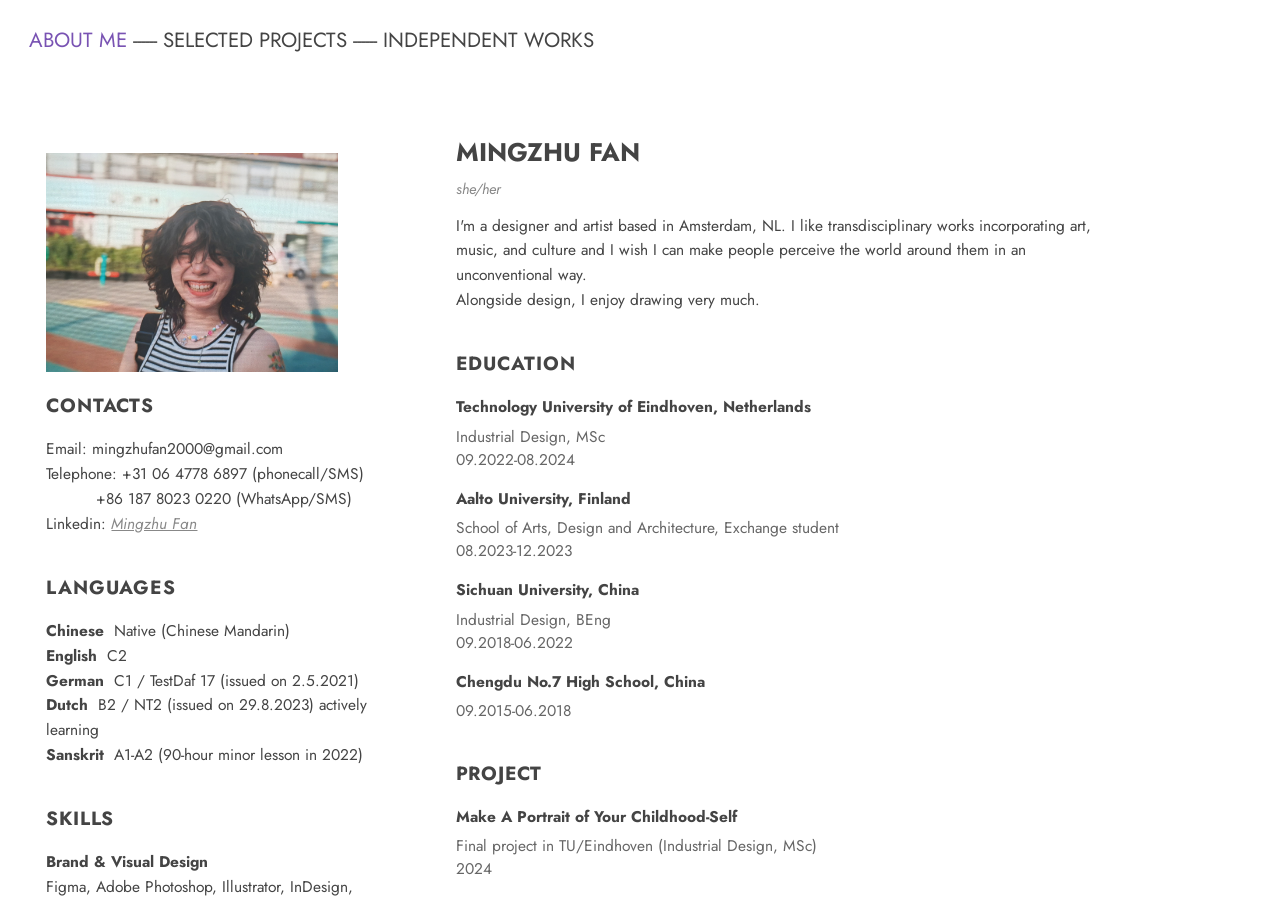
==== commit 85d2ac11: "update" ====
--- a/about me/index.html
+++ b/about me/index.html
@@ -8,7 +8,7 @@
 
   <link href="https://fonts.googleapis.com/css?family=Poppins:300,300i,400,400i,500,500i,600,600i,700,700i|Playfair+Display:400,400i,700,700i,900,900i" rel="stylesheet">
   <link href="https://fonts.googleapis.com/css2?family=Jost:wght@400;500;700&display=swap" rel="stylesheet">
-
+  <link rel="icon" type="image/png" href="../images/favicon.svg">
   <link href="../css/realdealstyl.css" rel="stylesheet">
   <link href="../css/2-1.css" rel="stylesheet">
 </head>
@@ -48,7 +48,7 @@
           <p class="large2 section-label">LANGUAGES</p>
           <p>
             <b>Chinese</b> &nbsp;Native (Chinese Mandarin)<br>
-            <b>English</b> &nbsp;Professional / IELTS 7.5 (issued on 10.7.2021)<br>
+            <b>English</b> &nbsp;C2<br>
             <b>German</b> &nbsp;C1 / TestDaf 17 (issued on 2.5.2021)<br>
             <b>Dutch</b> &nbsp;B2 / NT2 (issued on 29.8.2023) actively learning<br>
             <b>Sanskrit</b> &nbsp;A1-A2 (90-hour minor lesson in 2022)
@@ -58,18 +58,18 @@
         <div class="category4">
           <p class="large2 section-label">SKILLS</p>
           <p>
-            <b>Physical Computing</b><br>
-            sensors, Arduino<br>
-            <b>Programming Environments</b><br>
-            Processing<br>
-            <b>Computing Languages</b><br>
-            JavaScript, Python<br>
-            <b>Web things</b><br>
-            node, APIs, html5, css<br>
-            <b>3D Modeling, Rendering, 2D/3D Animation</b><br>
-            Blender, Rhino, Keyshot, Eevee, Procreate<br>
-            <b>Image and Video Editing</b><br>
-            Adobe Photoshop, AfterEffects
+            <b>Brand & Visual Design</b><br>
+            Figma, Adobe Photoshop, Illustrator, InDesign, Illustration, Art Direction, Typography & Layout<br>
+            <b>Campaign & Marketing</b><br>
+            Campaign Visuals & Key Visuals, Social Media Content, Digital Advertising, E-commerce & Web Design, Content Planning, Visual Storytelling <br>
+            <b>Motion & Video</b><br>
+            Motion Design Video Production, Video Editing, Premiere Pro, Adobe After Effects, Rive<br>
+            <b>UX & Interaction Design</b><br>
+            UX Research, Interaction Design, Prototyping, User Testing, Figma<br>
+            <b>3D & Visualisation</b><br>
+            Blender, Rhino, KeyShot, 3D Modelling, Rendering & Animation<br>
+            <b>Web & Creative Technology</b><br>
+            HTML5, CSS, JavaScript, Shopify/Liquid, Python
           </p>
         </div>
       </div>
@@ -139,9 +139,16 @@
 
           <div class="resume-entry" style="margin-bottom: 0; padding-bottom: 0;">
             <p style="margin-bottom: 0.25rem;"><b>Content Designer</b></p>
-            <p class="resume-meta" style="margin: 0;">Resn·Internship<br>
+            <p class="resume-meta" style="margin: 0;">Resn<br>
               Creating contents for social media platforms, campaigns, award submissions and internal documantation; content planning<br>
               04.2025-10.2025<br>On-site</p>
+          </div>
+
+          <div class="resume-entry" style="margin-bottom: 0; padding-bottom: 0;">
+            <p style="margin-bottom: 0.25rem;"><b>(Service) Design Researcher</b></p>
+            <p class="resume-meta" style="margin: 0;">Trust-M (Aalto University, Helsinki University, City of Espoo)<br>
+              Co-designed AI-assisted service with immigrant communities in Espoothrough participatory design research and stakeholder workshops.<br>
+              08.2023-11.2023 part time <br>Helsinki, Finland</p>
           </div>
 
           <div class="resume-entry" style="margin-bottom: 0; padding-bottom: 0;">
--- a/css/realdealstyl.css
+++ b/css/realdealstyl.css
@@ -257,7 +257,7 @@
   align-items: flex-start;  
   flex-wrap: wrap;  
   column-gap: 1%;      
-  row-gap: 1%;          
+  row-gap: 0.6rem;          
   margin-top: 0.25rem;
   margin-left: 0.3rem;
 }
@@ -338,6 +338,7 @@
   position: relative;
   z-index: 1;
   font-size: 1rem;
+  height:0;
 }
 
 img.cover:hover .hovertext {
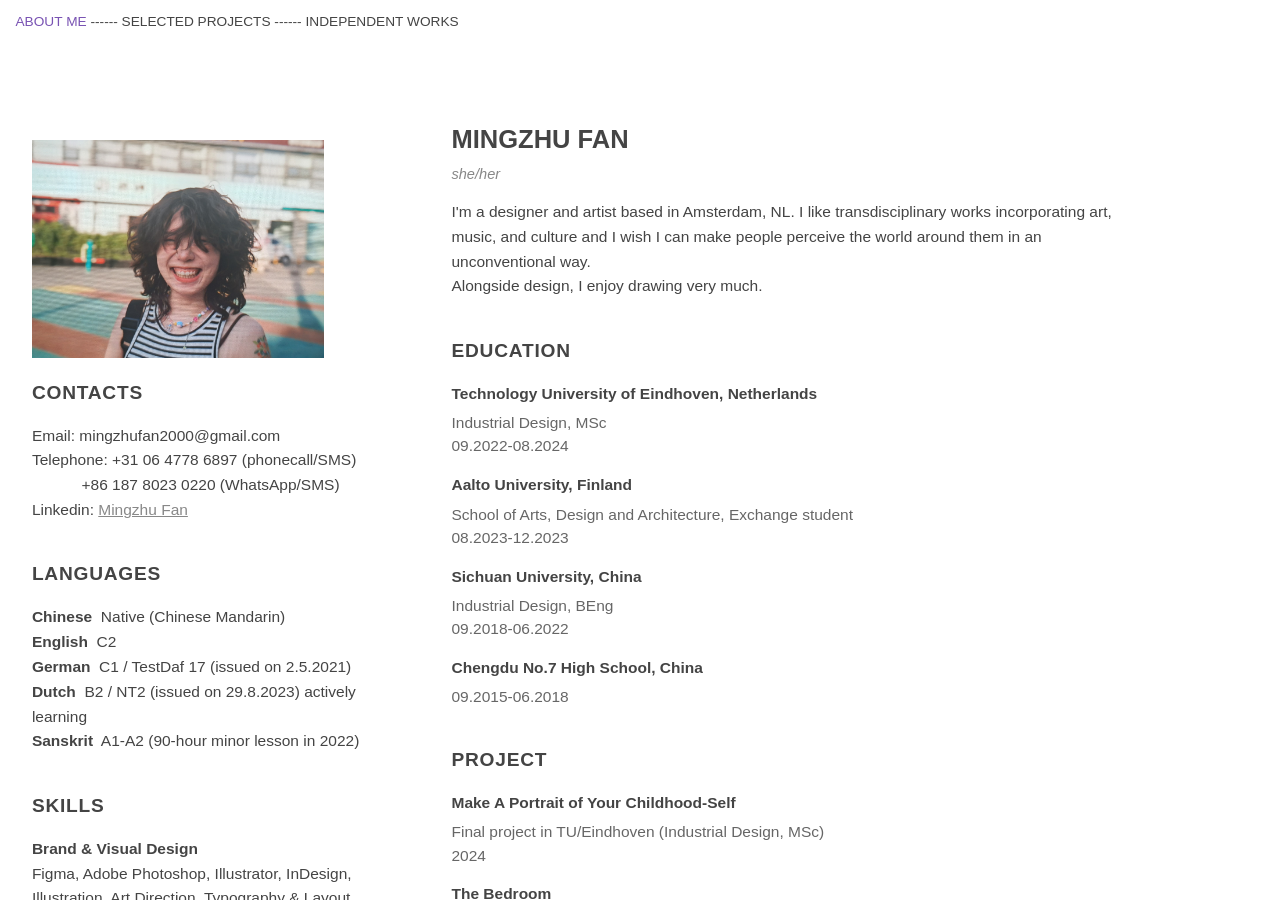
==== commit 300e553e: "update" ====
--- a/about me/index.html
+++ b/about me/index.html
@@ -12,6 +12,15 @@
   <link href="../css/realdealstyl.css" rel="stylesheet">
   <link href="../css/2-1.css" rel="stylesheet">
 </head>
+<!-- Google tag (gtag.js) -->
+<script async src="https://www.googletagmanager.com/gtag/js?id=G-558YKGT0Z9"></script>
+<script>
+  window.dataLayer = window.dataLayer || [];
+  function gtag(){dataLayer.push(arguments);}
+  gtag('js', new Date());
+
+  gtag('config', 'G-558YKGT0Z9');
+</script>
 
 <body>
 
--- a/css/realdealstyl.css
+++ b/css/realdealstyl.css
@@ -1,11 +1,10 @@
 html {
-  /* font-family: 'Segoe UI', Tahoma, Geneva, Verdana, sans-serif; */
+  font-family: Helvetica, Arial, sans-serif;
   font-size: clamp(14px, 0.8vw + 8px, 19px);
-  font-family: 'Jost', sans-serif;
-  /* font-weight: 200; */
-}
-
-html, body {
+}
+
+html,
+body {
   height: 100%;
   margin: 0;
 }
@@ -15,68 +14,155 @@
   flex-direction: column;
 }
 
-/* Ã©Â¡Â¶Ã©Æ’Â¨Ã¥Â¯Â¼Ã¨Ë†Âª + hover Ã¨Â¯Â´Ã¦ËœÅ½Ã¦â€“â€¡Ã¥Â­â€”Ã¯Â¼Å¡Ã¥Â¸Â¸Ã©Â©Â»Ã¤Â¸ÂÃ¦Â»Å¡Ã¥Å Â¨ */
+p {
+  color: #444444;
+}
+
 .site-header {
   position: relative;
+  z-index: 10;
   flex-shrink: 0;
   background-color: #fff;
-  z-index: 10;
-}
-
-/* Ã¥ÂÂªÃ¦Å“â€°Ã¨Â¿â„¢Ã¤Â¸ÂªÃ¥Å’ÂºÃ¥Å¸Å¸Ã¯Â¼Ë†Ã§Â¼Â©Ã§â€¢Â¥Ã¥â€ºÂ¾Ã¥Â¢â„¢Ã¯Â¼â€°Ã¨â€¡ÂªÃ¥Â·Â±Ã¦Â»Å¡Ã¥Å Â¨ */
+}
+
 .contentsec-scroll {
   flex: 1 1 auto;
   overflow-y: auto;
 }
 
-p{
-  color: #444444;
-}
-
-.large1{
-  font-size: 1.75rem;
-  color: #444444;
-}
-
-.large2{
-  font-size: 1.25rem;
-  margin-bottom: 0.25rem;
-  color: #444444;
-}
-
-/* About Me é¡µé¢ä¸“ç”¨çš„å­—å·ç¼©å°ï¼ˆ.large1/.large2 åˆ«çš„é¡µé¢ä¹Ÿåœ¨ç”¨ï¼Œä¸èƒ½ç›´æŽ¥æ”¹ï¼‰ */
-.category3 .large1{
-  font-size: 1.4rem;
-}
-
-.category3 .large2{
-  font-size: 1.05rem;
-}
-
-.category0{
+.category0 {
   display: flex;
   flex-direction: column;
-  color: #444444;
-  /* width: 25%; */
-  padding: 0.4rem;
-  margin-left: 0.3rem; /* + è‡ªèº«padding(0.4) + category1 padding-left(0.9) = 1.6remï¼Œå¯¹é½ç¼©ç•¥å›¾/hoveræ–‡å­— */
-  margin-bottom: 0.25rem;
+  margin: 0 0 1.5rem 0.5rem;
+  padding: 0rem;
+  color: #444444;
   text-align: left;
-  /* display: flex; */
-}
-
-.category1{
-  padding-left: 0.9rem;
-  /* width: 25%; */
-  color: #444444;
-  /* margin-bottom: 5px; */
+}
+
+.category1 {
+  padding-left: 0.35rem;
+  color: #444444;
+  font-size: 0.75rem;
+  font-weight: 400;
   line-height: 1.2;
   text-align: left;
+}
+
+.separator,
+.link {
+  display: inline-block;
+  padding: 0;
+  color: inherit;
+  font-weight: 400;
+  text-decoration: none;
+  user-select: none;
+}
+
+.separator {
+  cursor: default;
+}
+
+.link {
+  cursor: pointer;
+}
+
+.link.selected {
+  color: #7953B3;
+}
+
+#nav-container {
+  color: #444444;
+}
+
+.contentsec {
+  flex-grow: 1;
+  overflow: auto;
+  margin: 0 0.5rem 0 0.5rem;
+  padding: 0rem;
+  color: #444444;
   font-size: 1.125rem;
+}
+
+.project-single {
+  margin: 0 0.25rem 0 0.25rem;
+}
+
+/* ===== Selected projects homepage =====
+   Put each project-card in either column. The two columns do not align by rows. */
+.projects-columns {
+  display: grid;
+  grid-template-columns: minmax(0, 3fr) minmax(0, 2fr);
+  align-items: stretch;
+  column-gap: 1.25rem;
+  margin: 0.25rem 0.3rem 2rem;
+}
+
+.projects-column--narrow {
+  border-left: 1px solid #d9d9d9;
+}
+
+.projects-column {
+  display: flex;
+  flex-direction: column;
+  gap: 2.25rem;
+  min-width: 0;
+}
+
+.project-card {
+  min-width: 0;
+}
+
+.project-link {
+  display: block;
+  color: #444444;
+  font-style: normal;
+  text-decoration: none;
+}
+
+/* Images retain their original portrait or landscape aspect ratio. */
+.project-link > img {
+  display: block;
+  width: 100%;
+  height: auto;
+  border: 0;
+  transition: opacity 180ms ease;
+}
+
+.project-link:hover > img {
+  filter: brightness(0.85);
+  opacity: 1;
+}
+
+.project-title {
+  margin: 0.55rem 0 0;
+  color: #444444;
+  font-size: 0.9rem;
   font-weight: 400;
-}
-
-.category4{
+  line-height: 1.35;
+}
+
+/* ===== Existing About Me styles ===== */
+.large1 {
+  color: #444444;
+  font-size: 1.75rem;
+  font-weight: 500;
+}
+
+.large2 {
+  margin-bottom: 0.25rem;
+  color: #444444;
+  font-size: 1.25rem;
+}
+
+.category3 .large1 {
+  font-size: 1.4rem;
+}
+
+.category3 .large2 {
+  font-size: 1.05rem;
+}
+
+.category4 {
   margin-bottom: 2rem;
 }
 
@@ -86,53 +172,6 @@
 
 .resume-entry:last-child {
   margin-bottom: 0;
-}
-
- .separator {
-  display: inline-block;
-  padding:0%;
-  user-select: none;
-  cursor: default ; 
-  color: inherit; 
-  text-decoration: none; 
-  font-weight: 400;
-  background-clip: padding-box;
-}
-
-.link {
-  display: inline-block;
-  padding:0%;
-  user-select: none;
-  cursor: pointer ; 
-  color: inherit; 
-  text-decoration: none; 
-  background-clip: padding-box;
-}
-
- .link.selected {
-  user-select: none;
-  cursor: pointer ; 
-  color: #7953B3; 
-  text-decoration: none; 
-  /* background-color: rgb(245, 241, 238); */
-}
-
-#nav-container {
-  color: #444444;
-}
-
-.contentsec {
-  color: #444444;
-  padding-left: 0.9rem;
-  padding-right: 0.9rem;
-  padding-top: 0rem;
-  margin-right: 0.7rem;
-  margin-left: 0.4rem;
-  margin-top: 0rem;
-  flex-grow: 1;
-  /* background-color:rgb(245, 241, 238); */
-  overflow: auto;
-  font-size: 1.125rem;
 }
 
 .category3 {
@@ -140,253 +179,128 @@
   flex-direction: row;
   align-items: flex-start;
   gap: 3rem;
-  color: #444444;
+  height: auto;
+  margin: 0 0 0.25rem 1.25rem;
   padding: 1.25rem;
-  margin-left: 1.25rem;
-  margin-bottom: 0.25rem;
+  color: #444444;
   text-align: left;
-  height: auto;
-}
-
-.p1image{
+}
+
+.p1image {
   display: flex;
   flex-wrap: wrap;
   align-items: flex-start;
-  padding-left: 0px;
-  padding-top: 0px;
-  margin-top: 0px;
-  width:28%;
-  height: auto;
+  gap: 1.25rem;
+  width: 28%;
+  height: auto;
+  margin-top: 0;
+  padding: 0;
   font-size: 1.125rem;
-  gap: 1.25rem;
-}
-
-img.quetta1{
+}
+
+img.quetta1 {
   width: 46%;
   height: auto;
 }
 
-img.quetta2{
+img.quetta2 {
   width: 95%;
-  height: auto; 
+  height: auto;
   object-fit: contain;
 }
 
-img.quetta3{
+img.quetta3 {
   width: 29.7%;
-  height: auto; 
+  height: auto;
   object-fit: contain;
 }
 
-.note{
+.note {
   font-size: 0.875rem;
 }
 
-.intro{
-  padding-left: 0px;
-  padding-right: 40px;
-  margin-top: 0px;
-  margin-left: 0;
-  width:55%;
+.intro {
+  width: 55%;
   overflow: auto;
+  margin: 0;
+  padding: 0 40px 0 0;
   font-size: 0.85rem;
   line-height: 1.6;
-
-}
-
-.profilecol{
+}
+
+.profilecol {
+  width: 30%;
   margin-top: 2.5rem;
-  color: #444444;
-  width: 30%;
-  padding-left: 0rem;
-  text-align: left;
+  padding-left: 0;
+  color: #444444;
   font-size: 0.85rem;
   line-height: 1.6;
-  /* overflow: hidden; */
-}
-
-.sidenote{
+  text-align: left;
+}
+
+.sidenote {
+  width: 18%;
   margin-top: 2.5rem;
-  color: #444444;
-  width: 18%;
-  padding-left: 0rem;
+  padding-left: 0;
+  color: #444444;
+  font-size: 1rem;
   text-align: left;
-  font-size: 1rem;
-  /* overflow: hidden; */
-}
-
-img.profile{
+}
+
+img.profile {
+  display: block;
   width: 16rem;
   height: 12rem;
+  background-color: #eee;
   object-fit: cover;
-  background-color: #eee;
-  display: block;
-}
-
-img.present1{
-  height: auto;
+}
+
+img.present1 {
   width: 100%;
+  height: auto;
   margin-bottom: 0.625rem;
 }
 
-.presenttext{
-  margin-top: 0px;
-  color: #444444;
+.presenttext {
   width: 45%;
+  margin-top: 0;
   padding-left: 1.25rem;
+  color: #444444;
+  font-size: 1.125rem;
   text-align: left;
-  font-size: 1.125rem;
-  /* overflow: hidden; */
-}
-
-.piv {
-  width: 45%;
-}
-
-#piv {
-  width: 45%;
-}
-
+}
+
+.piv,
+#piv,
 .future {
   width: 45%;
 }
 
+/* ===== Legacy thumbnail-wall rules (used only by old pages) ===== */
 .row {
   display: flex;
-  justify-content: flex-start;  
-  align-items: flex-start;  
-  flex-wrap: wrap;  
-  column-gap: 1%;      
-  row-gap: 0.6rem;          
-  margin-top: 0.25rem;
-  margin-left: 0.3rem;
+  flex-wrap: wrap;
+  align-items: flex-start;
+  justify-content: flex-start;
+  gap: 0.6rem 1%;
+  margin: 0.25rem 0 0 0.3rem;
+}
+
+.box,
+.box2 {
+  display: inline-block;
+  flex: 1 1 auto;
+  max-height: 35rem;
+  margin-top: 0;
+  overflow: hidden;
 }
 
 .box {
-  flex: 1 1 auto; 
-  display: inline-block;
-  margin-top: 0rem;
-  justify-content: center;
-  align-items: flex-start;
-  overflow: hidden;  
-  max-width: 36%;       
-  max-height: 34rem; 
+  max-width: 36%;
 }
 
 .box2 {
-  flex: 1 1 auto; 
-  display: inline-block;
-  margin-top: 0rem;
-  justify-content: center;
-  align-items: flex-start;
-  overflow: hidden;  
-  max-width: 26%;       /* 原 22% → 26% */
-  max-height: 35rem; 
-}
-
-.hover-text-container {
-  position: static;
-  margin: 0;
-  padding: 0.75rem 1rem 0rem 1.6rem; 
-  font-size: 0.8rem; 
-  font-weight: 600;
-  color: #444444;
-  background-color: #fff;
-  min-height: 1.75rem; 
-  visibility: hidden; /* Initially hidden */
-  opacity: 0;
-  transition: visibility 0s, opacity 0.3s ease-in-out; /* Smooth transition */
-}
-
-.hover-text-container.show {
-  visibility: visible; /* Show on hover */
-  opacity: 1;
-}
-
-/* img.cover {
-  max-width: 97%;
-  height: auto;
-  transition: filter 0.2s ease;
-} */
-
-img.cover {
-  max-width: 100%;  /* Ã¥Â®Â½Ã¥ÂºÂ¦Ã¦Å“â‚¬Ã¥Â¤Â§Ã¤Â¸ÂºÃ¥Â®Â¹Ã¥â„¢Â¨Ã¥Â®Â½Ã¥ÂºÂ¦ */
-  max-height: 32rem;  /* Ã©â„¢ÂÃ¥Ë†Â¶Ã¥â€ºÂ¾Ã§â€°â€¡Ã§Å¡â€žÃ¦Å“â‚¬Ã¥Â¤Â§Ã©Â«ËœÃ¥ÂºÂ¦ */
-  width: auto;  /* Ã¥Â®Â½Ã¥ÂºÂ¦Ã¨â€¡ÂªÃ©â‚¬â€šÃ¥Âºâ€Ã¯Â¼Å’Ã¤Â¿ÂÃ¦Å’ÂÃ¦Â¯â€Ã¤Â¾â€¹ */
-  height: auto;  /* Ã©Â«ËœÃ¥ÂºÂ¦Ã¨â€¡ÂªÃ©â‚¬â€šÃ¥Âºâ€Ã¯Â¼Å’Ã¤Â¿ÂÃ¦Å’ÂÃ¦Â¯â€Ã¤Â¾â€¹ */
-  object-fit: contain;  /* Ã§Â¡Â®Ã¤Â¿ÂÃ¥â€ºÂ¾Ã§â€°â€¡Ã¥Â®Å’Ã¦â€¢Â´Ã¥Â±â€¢Ã§Â¤ÂºÃ¯Â¼Å’Ã¤Â¸ÂÃ¨Â£ÂÃ¥â€°Âª */
-  transition: filter 0.2s ease;
-  cursor: pointer;
-}
-
-img.cover:hover {
-  filter: brightness(50%);
-}
-
-.img-description {
-  font-size: 1.125rem; 
-  margin-top: 0.25px;
-  max-width: 90%;
-}
-
-.hovertext {
-  visibility: hidden;
-  opacity: 0;
-  color: #666666;
-  font-size: 1.125rem;
-  margin-top: 1.25rem;
-  position: relative;
-  z-index: 1;
-  font-size: 1rem;
-  height:0;
-}
-
-img.cover:hover .hovertext {
-  display: block;
-}
-
-@media (max-width: 768px) {
-  .box, .box2 {
-      flex: 1 1 46%;
-      max-width: 46%;
-  }
-  .image-description {
-    font-size: 1rem; 
-}
-}
-
-@media (max-width: 480px) {
-  .box, .box2 {
-      flex: 1 1 100%;
-      max-width: 100%;
-  }
-  .image-description {
-    font-size: 0.875rem; 
-}
-
-  .contentsec, .contentsec-scroll .contentsec {
-    padding-left: 0.4rem;
-    padding-right: 0.4rem;
-    margin-left: 0;
-    margin-right: 0;
-  }
-  .row {
-    margin-left: 0.2rem;
-  }
-  .hover-text-container {
-    padding-left: 0.6rem; /* = .contentsec padding-left(0.4) + .row margin-left(0.2) */
-  }
-  .category1 {
-    padding-left: 0; /* æžçª„å±ä¸‹æŠŠåµŒå¥—å†…è¾¹è·æ¸…é›¶ï¼Œä¸ç„¶ä¼šæŠŠå¯ç”¨ç©ºé—´åƒå…‰ */
-  }
-  .category0 {
-    margin-left: 0.2rem; /* + è‡ªèº«padding(0.4) = 0.6remï¼Œå¯¹é½ä¸Šé¢ä¸¤ä¸ª */
-  }
-}
-
-a {
-  font-style: italic; 
-  color: #888888;
+  max-width: 26%;
 }
 
 .box a,
@@ -396,46 +310,76 @@
 }
 
 img.cover {
-  border: none;
-}
-
-a:hover{
-  font-style: italic; 
-  color: #444444;
-}
-
-/* ===== Independent Worksï¼šä¸‰è¡Œåˆ†ç±»å±•ç¤º ===== */
+  display: block;
+  max-width: 100%;
+  max-height: 32rem;
+  width: auto;
+  height: auto;
+  border: 0;
+  cursor: pointer;
+  object-fit: contain;
+  transition: filter 0.2s ease;
+}
+
+img.cover:hover {
+  filter: brightness(0.85);
+}
+
+.hovertext {
+  display: none;
+}
+
+.hover-text-container {
+  display: none;
+}
+
+.img-description {
+  max-width: 90%;
+  margin-top: 0.25px;
+  font-size: 1.125rem;
+}
+
+a {
+  color: #888888;
+  font-style: normal;
+}
+
+a:hover {
+  color: #444444;
+  font-style: normal;
+}
+
+/* ===== Independent Works ===== */
 .iw-row {
   margin-bottom: 3.5rem;
 }
 
 .iw-row-header {
+  margin-bottom: 0.5rem;
   font-size: 1.25rem;
-  margin-bottom: 1.25rem;
   line-height: 1.4;
 }
 
 .iw-label {
+  color: #444444;
   font-weight: 700;
   font-style: normal;
-  color: #444444;
+  letter-spacing: 0.05em;
   text-transform: uppercase;
-  letter-spacing: 0.05em;
-}
-
-/* hover æ—¶é¡¹ç›®åç§°ï¼šåŒä¸€è¡Œã€å¸¸è§„å­—é‡ã€æ–œä½“ */
+}
+
 .iw-hover-name {
+  margin-left: 0.75rem;
+  color: #666666;
   font-weight: 400;
   font-style: italic;
-  color: #666666;
-  margin-left: 0.75rem;
 }
 
 .iw-thumbs {
   display: flex;
   flex-wrap: wrap;
   align-items: flex-start;
-  gap: 1.5rem;
+  gap: 1rem;
 }
 
 .iw-thumb {
@@ -445,31 +389,19 @@
 
 .iw-thumb img,
 .iw-thumb video {
-  width: 12rem;
-  height: auto;
-  display: block;
+  display: block;
+  width: 16rem;
+  height: auto;
   cursor: pointer;
   transition: filter 0.2s ease;
 }
 
-.iw-thumb:hover img
+.iw-thumb:hover img,
 .iw-thumb:hover video {
   filter: brightness(0.85);
 }
 
-@media (max-width: 768px) {
-  .iw-thumb img {
-    width: 8.5rem;
-  }
-}
-
-@media (max-width: 480px) {
-  .iw-thumb img {
-    width: 40%;
-  }
-}
-
-/* ===== About Me 页面排版微调 ===== */
+/* ===== About Me labels ===== */
 .section-label {
   font-weight: 700;
   letter-spacing: 0.04em;
@@ -482,7 +414,162 @@
 }
 
 .pronoun {
-  font-style: italic;
   color: #888888;
   font-size: 0.8rem;
+  font-style: italic;
+}
+
+@media (max-width: 768px) {
+  .box,
+  .box2 {
+    flex-basis: 46%;
+    max-width: 46%;
+  }
+
+  .image-description {
+    font-size: 1rem;
+  }
+
+  .iw-thumb img {
+    width: 8.5rem;
+  }
+}
+
+@media (max-width: 600px) {
+  .projects-columns {
+    grid-template-columns: 1fr;
+    row-gap: 2.25rem;
+  }
+}
+
+@media (max-width: 480px) {
+  .box,
+  .box2 {
+    flex-basis: 100%;
+    max-width: 100%;
+  }
+
+  .image-description {
+    font-size: 0.875rem;
+  }
+
+  .contentsec,
+  .contentsec-scroll .contentsec {
+    margin-right: 0;
+    margin-left: 0;
+    padding-right: 0.25rem;
+    padding-left: 0.25rem;
+  }
+
+  .row {
+    margin-left: 0.2rem;
+  }
+
+  .category1 {
+    padding-left: 0;
+  }
+
+  .category0 {
+    margin-left: 0.2rem;
+  }
+
+  .iw-thumb img {
+    width: 40%;
+  }
+
+  .projects-column--narrow {
+    border-left: none;
+  }
+}
+
+.video-pair {
+  display: flex;
+  align-items: flex-start;
+  gap: 1rem;
+  width: 100%;
+  max-width: 100%;
+  box-sizing: border-box;
+  overflow: hidden; /* 处理 1px 像素取整造成的轻微溢出 */
+}
+
+.video-card {
+  min-width: 0;
+  box-sizing: border-box;
+}
+
+/* 横版 16:9 的可用宽度比例 */
+.video-card.landscape {
+  flex: 1.7778 1 0;
+}
+
+/* 竖版 9:16 的可用宽度比例 */
+.video-card.portrait {
+  flex: 0.5625 1 0;
+}
+
+.video-card video {
+  display: block;
+  width: 100%;
+  max-width: 100%;
+  height: auto;
+  border-radius: 4px;
+}
+
+.video-caption {
+  margin: 0.5rem 0 0;
+  margin-bottom: 1rem;
+  font-size: 0.75rem;
+  color: #666666;
+}
+
+@media (max-width: 768px) {
+  .video-pair {
+    flex-direction: column;
+  }
+
+  .video-card.landscape,
+  .video-card.portrait {
+    width: 100%;
+  }
+}
+
+.video-large {
+  width: 50vw;       /* 约半个屏幕宽 */
+  max-width: 900px;  /* 大屏时避免过宽，可自行删除或修改 */
+  margin-top: 1rem;
+}
+
+.video-large video {
+  display: block;
+  width: 100%;
+  height: auto;      /* 保持影片原比例 */
+  border-radius: 4px;
+}
+
+@media (max-width: 768px) {
+  .video-large {
+    width: 100%;
+  }
+}
+
+.image-trio {
+  display: grid;
+  grid-template-columns: repeat(3, 1fr);
+  gap: 0.75rem;
+  width: 100%;                 /* 三张图合计占满屏幕宽度 */
+  margin-top: 1rem;
+  margin-bottom: 1rem;
+}
+
+.image-trio img {
+  display: block;
+  width: 100%;
+  height: auto; 
+  border-radius: 4px;                /* 保留 9:16 原比例 */
+}
+
+@media (max-width: 768px) {
+  .image-trio {
+    gap: 0.5rem;
+  }
 }
--- a/css/2-1.css
+++ b/css/2-1.css
@@ -1,10 +1,11 @@
 /* ===== 单栏项目页排版（p2-1 及后续同类页面用） ===== */
 .project-single {
-    display: flex;
-    flex-direction: column;
-    width: 100%;
-    color: #444444;
-    text-align: left;
+  display: flex;
+  flex-direction: column;
+  width: auto;      /* 不要用 100% */
+  min-width: 0;
+  color: #444444;
+  text-align: left;
 }
 
 .project-image {
@@ -368,87 +369,3 @@
   }
 }
 
-/* ===== 横向拖拽滑动画廊（比如 social post 合集、motion 素材）=====
-   桌面上一次露出约 2-3 个卡片，其余靠拖动/滑动查看。
-   用法：外层 .h-scroll-wrap > .h-scroll，里面放若干 .h-scroll-card */
-.h-scroll-wrap {
-  width: 100%;
-  overflow: hidden;
-}
-
-.h-scroll {
-  display: flex;
-  gap: 1.5rem;
-  overflow-x: auto;
-  scroll-snap-type: x proximity;
-  cursor: grab;
-  padding-bottom: 2.5rem; /* 给滚动条留点空间，不贴着卡片 */
-  -webkit-overflow-scrolling: touch;
-}
-
-.h-scroll.active {
-  cursor: grabbing;
-}
-
-.h-scroll-card {
-  flex: 0 0 auto; /* 宽度不再写死百分比，由横竖版规则决定 */
-  scroll-snap-align: start;
-}
-
-.h-scroll-card video,
-.h-scroll-card img {
-  display: block;
-  border-radius: 4px;
-  background-color: #eee;
-  object-fit: contain;
-  height: 19rem; /* 默认值：JS 判断出方向之前的占位，避免加载时页面跳动 */
-  width: auto;
-}
-
-/* 宽大于高：固定高度，宽度跟着视频原比例自动算 */
-.h-scroll-card.landscape video,
-.h-scroll-card.landscape img {
-  height: 19rem;
-  width: auto;
-  max-width: 90vw; /* 只是极端保险，正常情况下不会触发，避免出现比例被压扁露灰边 */
-}
-
-/* 高大于宽：固定宽度，高度跟着视频原比例自动算 */
-.h-scroll-card.portrait video,
-.h-scroll-card.portrait img {
-  width: 16rem;
-  height: auto;
-  max-height: 32rem; /* 同上，放宽保险线，避免比例被压扁露灰边 */
-}
-
-.h-scroll-caption {
-  margin-top: 0.5rem;
-  font-size: 0.9rem;
-  color: #666666;
-}
-
-@media (max-width: 768px) {
-  .h-scroll-card.landscape video,
-  .h-scroll-card.landscape img {
-    height: 13rem;
-    max-width: 90vw;
-  }
-  .h-scroll-card.portrait video,
-  .h-scroll-card.portrait img {
-    width: 11rem;
-    max-height: 22rem;
-  }
-}
-
-@media (max-width: 480px) {
-  .h-scroll-card.landscape video,
-  .h-scroll-card.landscape img {
-    height: 9.5rem;
-    max-width: 90vw;
-  }
-  .h-scroll-card.portrait video,
-  .h-scroll-card.portrait img {
-    width: 9rem;
-    max-height: 18rem;
-  }
-}
